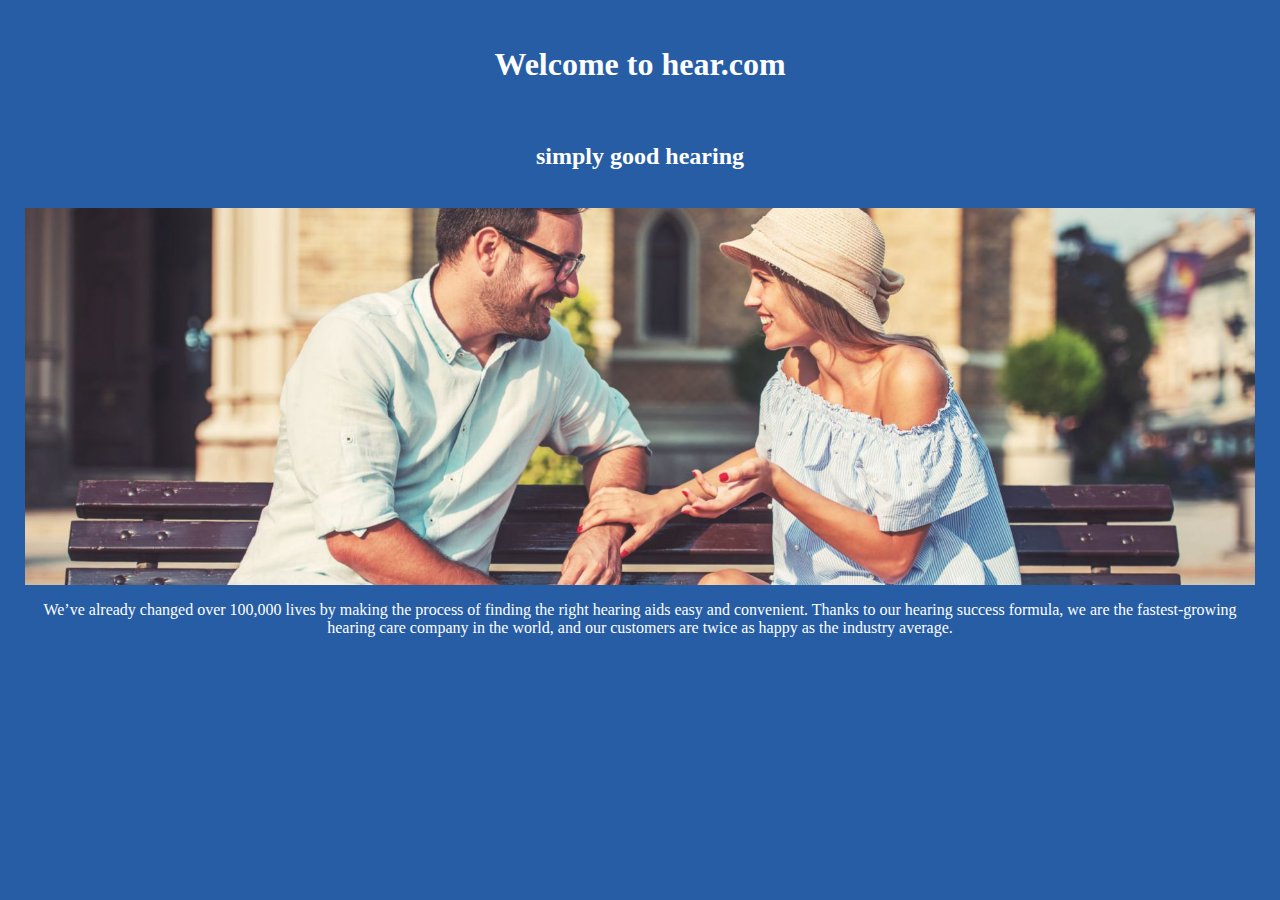
==== index.html @ 4ec5256d "landing page setup, header, subheader, hero picture, and body text" ====
<!DOCTYPE html>
<html lang="en">
<head>
  <meta charset="UTF-8">
  <meta name="viewport" content="width=device-width, initial-scale=1.0">
  <meta http-equiv="X-UA-Compatible" content="ie=edge">
  <link rel="stylesheet" href="stylesheets/style.css">
</head>
<body>
    <header>
        <h1>Welcome to hear.com</h1> <br/>
        <h2>simply good hearing</h2>
    </header> <br/>
    <img src="images/iStock-1071242884@2x@2x.jpg" alt="/"/>
    <p>
        We’ve already changed over 100,000 lives by making the process of finding the right hearing aids easy and convenient. Thanks to our hearing success formula, we are the fastest-growing hearing care company in the world, and our customers are twice as happy as the industry average.
    </p>
</body>
</html>
---- stylesheets/style.css ----
body {
    background-color: #265da5;
    display: flex;
    justify-content: center;
    text-align: center;
    color: white; 
    margin: 25px;
    flex-direction: column;
}
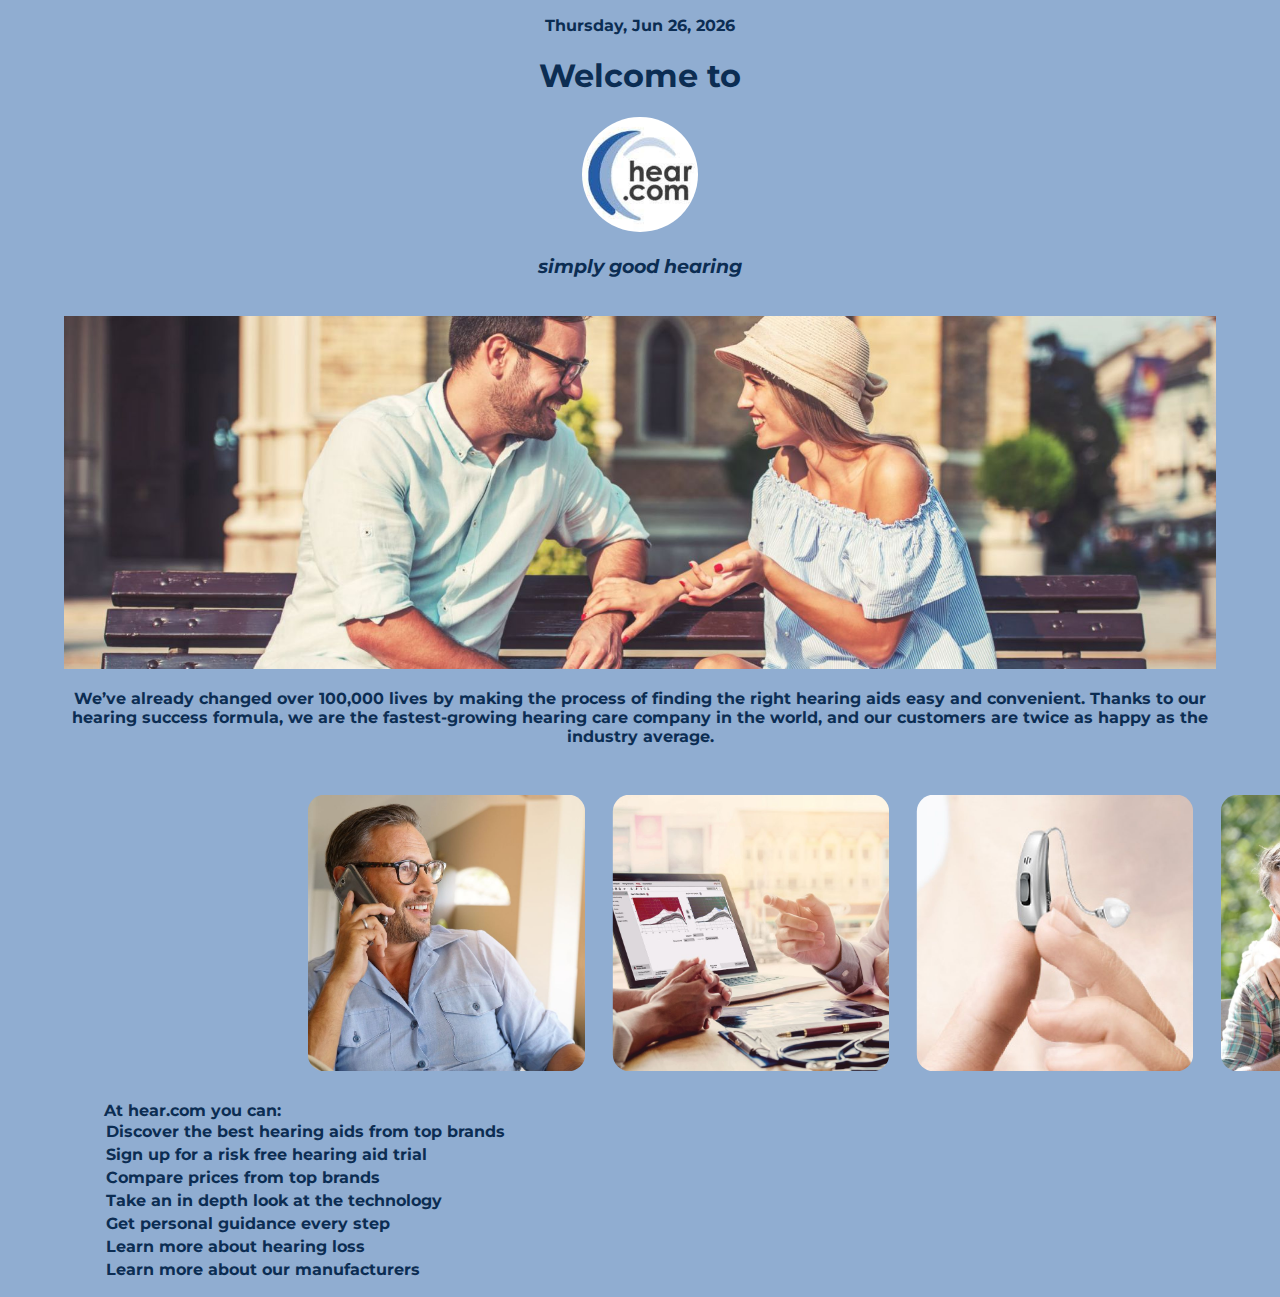
==== commit 2d418d96: "pictures, list, date added" ====
--- a/index.html
+++ b/index.html
@@ -5,15 +5,34 @@
   <meta name="viewport" content="width=device-width, initial-scale=1.0">
   <meta http-equiv="X-UA-Compatible" content="ie=edge">
   <link rel="stylesheet" href="stylesheets/style.css">
+  <link href="https://fonts.googleapis.com/css?family=Montserrat|Open+Sans&display=swap" rel="stylesheet">
 </head>
 <body>
     <header>
-        <h1>Welcome to hear.com</h1> <br/>
-        <h2>simply good hearing</h2>
+        <p id="date">April</p>
+        <h1>Welcome to</h1>
+        <img src="images/hear logo.jpeg" alt="" />
+        <h3>simply good hearing</h3>
     </header> <br/>
     <img src="images/iStock-1071242884@2x@2x.jpg" alt="/"/>
     <p>
         We’ve already changed over 100,000 lives by making the process of finding the right hearing aids easy and convenient. Thanks to our hearing success formula, we are the fastest-growing hearing care company in the world, and our customers are twice as happy as the industry average.
-    </p>
+    </p> <br />
+    <div>
+        <img src="images/step-1.jpg" alt="" />
+        <img src="images/step-2.jpg" alt="" />
+        <img src="images/step-3.jpg" alt="" />
+        <img src="images/step-4.jpg" alt="" />
+    </div>
+    <ul> At hear.com you can:
+        <li>Discover the best hearing aids from top brands</li>
+        <li>Sign up for a risk free hearing aid trial</li>
+        <li>Compare prices from top brands</li>
+        <li>Take an in depth look at the technology</li>
+        <li>Get personal guidance every step</li>
+        <li>Learn more about hearing loss</li>
+        <li>Learn more about our manufacturers</li>
+    </ul>
 </body>
+<script src="./src/date.js"></script>
 </html>--- a/stylesheets/style.css
+++ b/stylesheets/style.css
@@ -1,11 +1,53 @@
 body {
-    background-color: #265da5;
-    display: flex;
+    background-color: #90add1;
+    display: flexbox;
     justify-content: center;
     text-align: center;
-    color: white; 
-    margin: 25px;
+    color: #0c2d53;
+    margin-left: 5%;
+    margin-right: 5%;
     flex-direction: column;
+    /* padding: 10% */
+    font-family: 'Montserrat', sans-serif;
+    font-weight: bolder;
 }
 
+img {
+    width: 100%;
+}
 
+h3 {
+    font-style: italic;
+}
+
+header img {
+    width: 10%;
+    border-radius: 50%;
+}
+
+div {
+    display: flex;
+    justify-content: space-around;
+    margin-left: 20%;
+    margin-right: 20%;
+}
+
+div img {
+    width: 40%;
+    padding: 2%;
+    border-radius: 10%;
+}
+
+ul {
+    list-style-type: none;
+    display: flex;
+    flex-direction: column;
+    justify-content: flex-start;
+    align-content: flex-start;
+    text-align: left;
+}
+
+ul li {
+    padding : 2px
+}
+
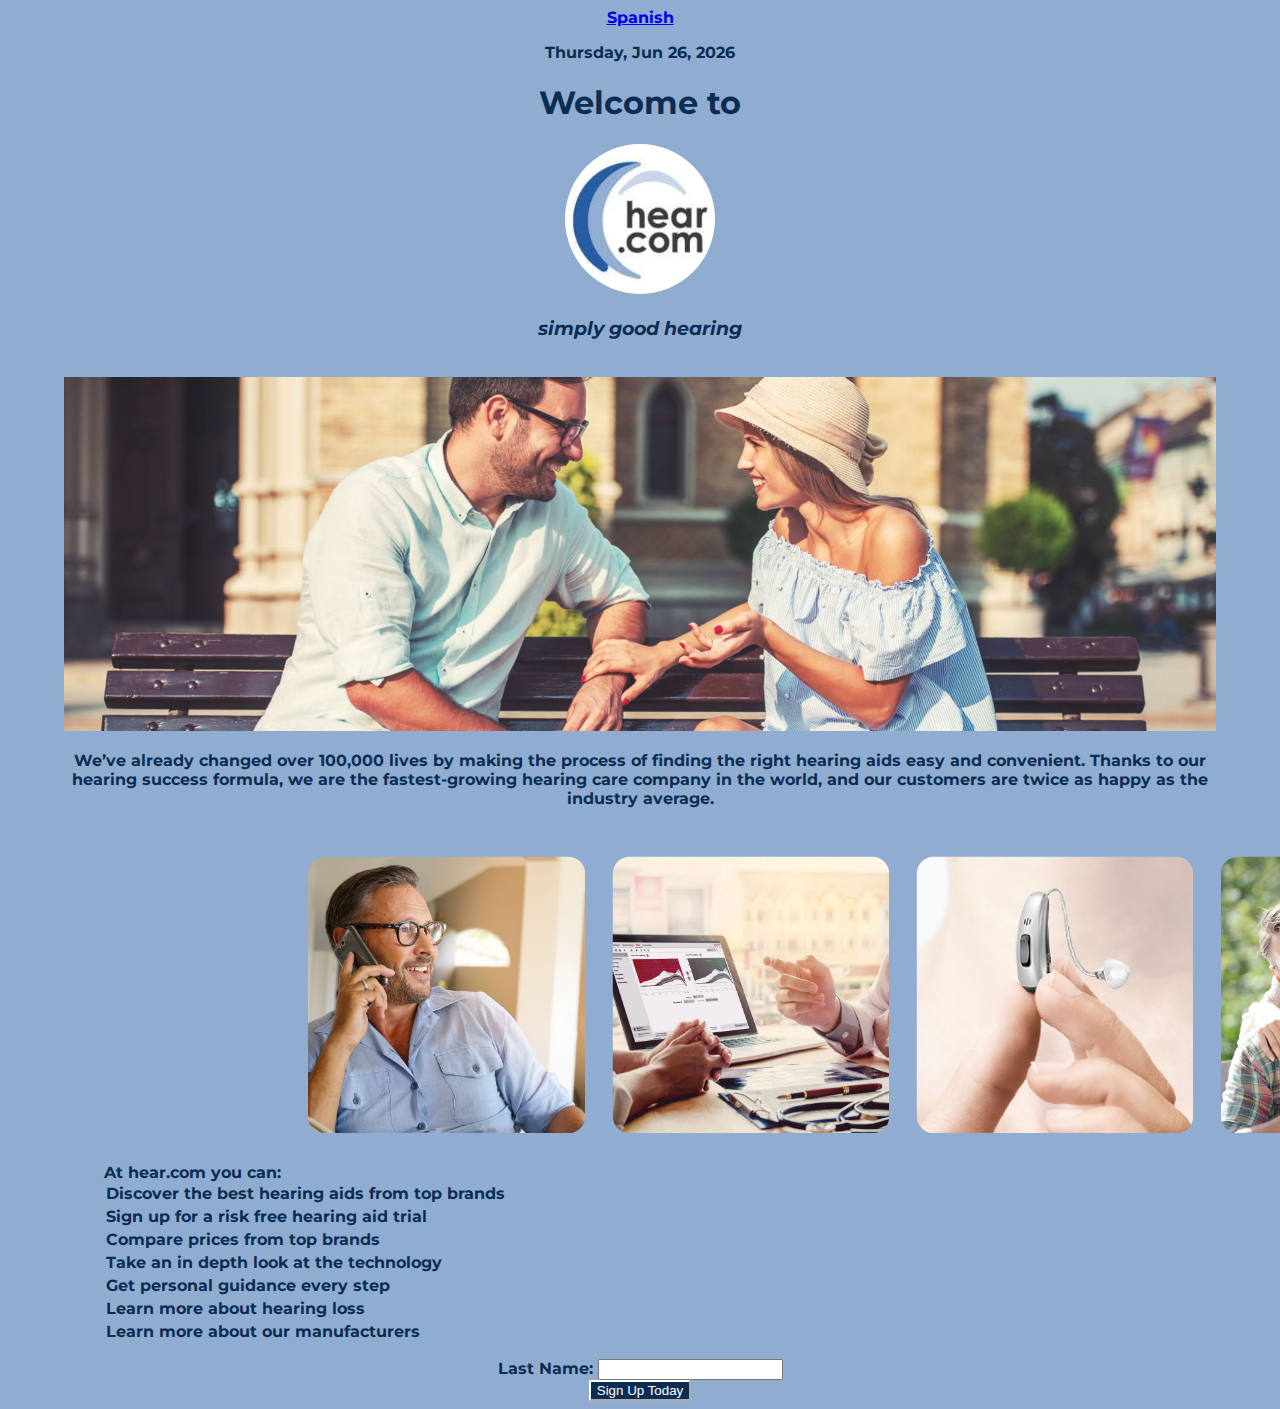
==== commit ba637e7d: "spanish version, mobile friendly, form, responsive updates" ====
--- a/index.html
+++ b/index.html
@@ -9,6 +9,7 @@
 </head>
 <body>
     <header>
+        <a href="./spanish.html">Spanish</a>
         <p id="date">April</p>
         <h1>Welcome to</h1>
         <img src="images/hear logo.jpeg" alt="" />
@@ -33,6 +34,11 @@
         <li>Learn more about hearing loss</li>
         <li>Learn more about our manufacturers</li>
     </ul>
+    <form>
+        <label>Last Name: </label>
+        <input type="text" /> <br/>  
+        <button>Sign Up Today</button>
+    </form>
 </body>
 <script src="./src/date.js"></script>
 </html>--- a/stylesheets/style.css
+++ b/stylesheets/style.css
@@ -21,7 +21,7 @@
 }
 
 header img {
-    width: 10%;
+    width: 150px;
     border-radius: 50%;
 }
 
@@ -30,6 +30,7 @@
     justify-content: space-around;
     margin-left: 20%;
     margin-right: 20%;
+
 }
 
 div img {
@@ -42,7 +43,7 @@
     list-style-type: none;
     display: flex;
     flex-direction: column;
-    justify-content: flex-start;
+    /* justify-content: flex-start; */
     align-content: flex-start;
     text-align: left;
 }
@@ -51,3 +52,48 @@
     padding : 2px
 }
 
+button {
+    background-color: #0c2d53;
+    color: white;
+    border-radius: 5%;
+    border-color: white;
+}
+
+@media all and (max-width: 1000px) {
+    div {
+        display: flex;
+        justify-content: space-between;
+        margin-left: 20%;
+        margin-right: 20%;
+        flex-wrap: wrap;
+    }
+    div img {
+        width: 40%;
+        padding: 2%;
+        border-radius: 10%;
+    }
+    
+}
+
+@media all and (max-width: 767px) {
+
+    header img {
+        width: 25%;
+        border-radius: 50%;
+    }
+    
+    div {
+        display: flex;
+        flex-direction: column;
+        justify-content: center;
+        align-items: center;
+        /* margin-left: 20%;
+        margin-right: 20%; */
+    }
+    div img {
+        width: 80%;
+        padding: 2%;
+        border-radius: 10%;
+    }
+
+}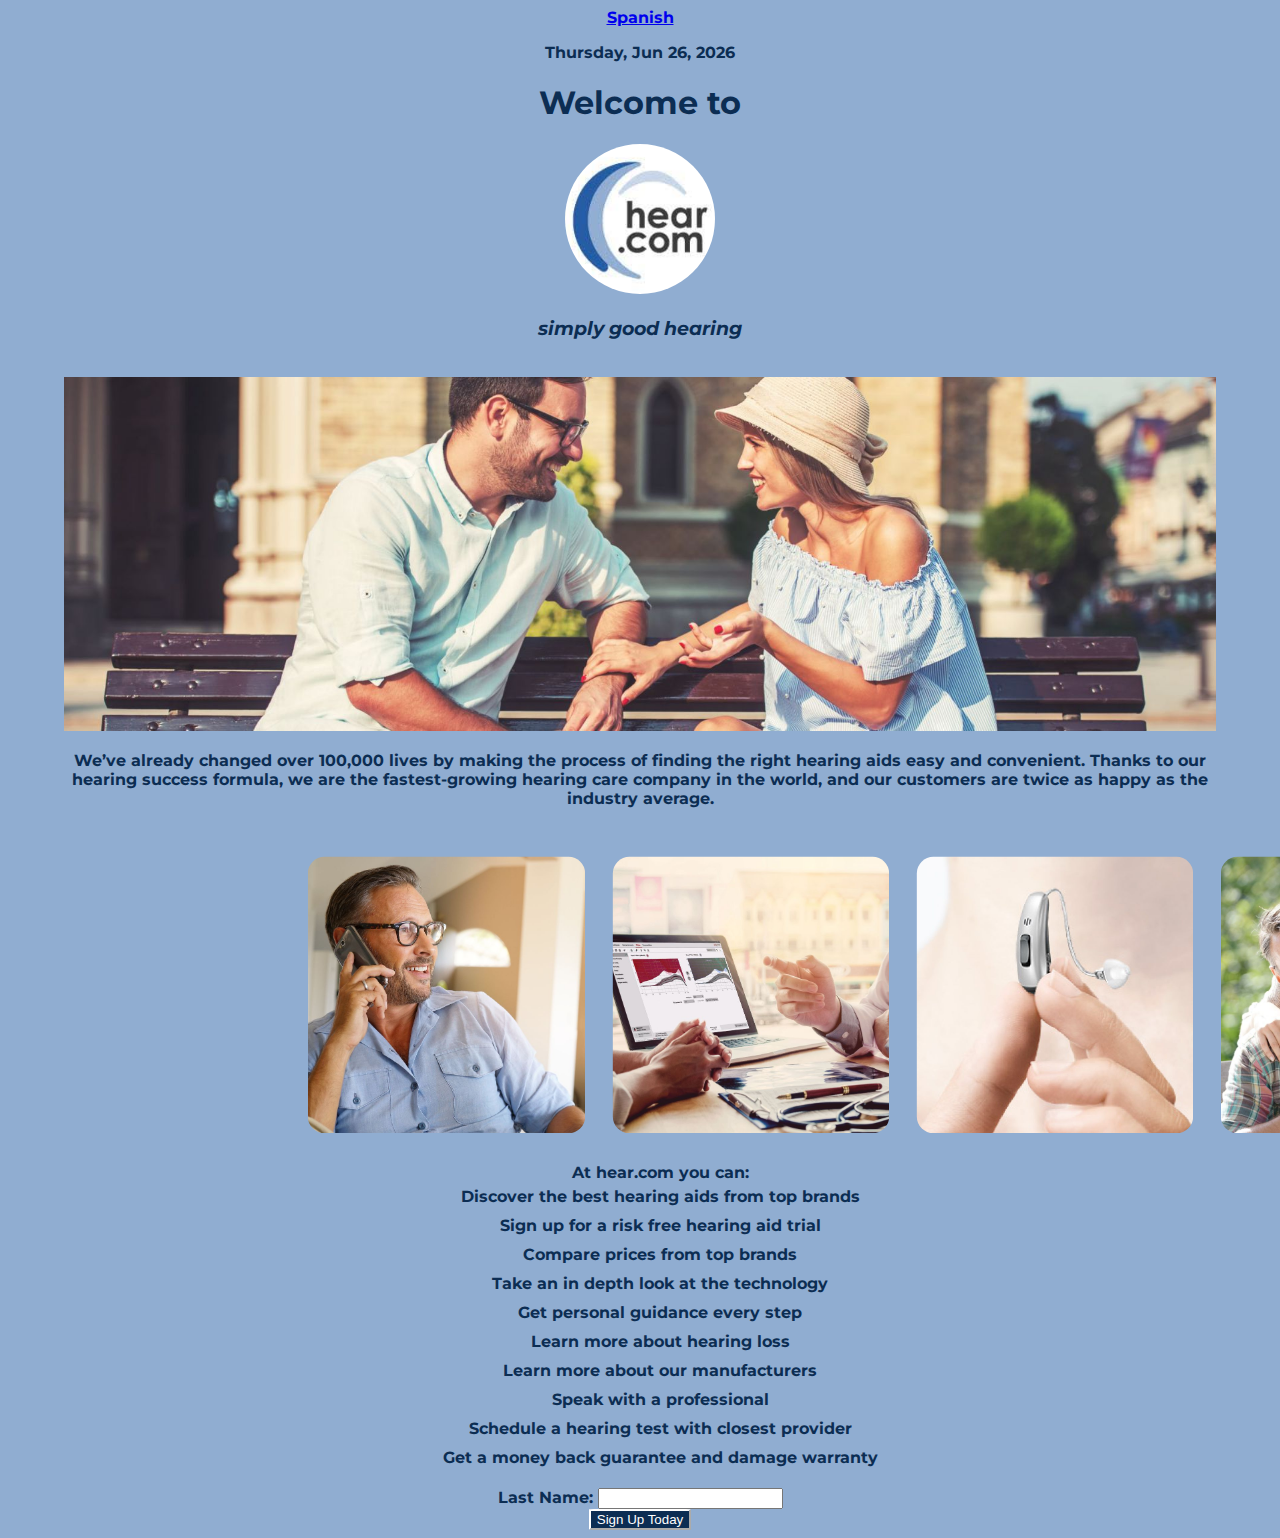
==== commit 74de630f: "added alert" ====
--- a/index.html
+++ b/index.html
@@ -10,8 +10,8 @@
 <body>
     <header>
         <a href="./spanish.html">Spanish</a>
-        <p id="date">April</p>
-        <h1>Welcome to</h1>
+        <p id="date">Default Date</p>
+        <h1 id="header">Default Header</h1>
         <img src="images/hear logo.jpeg" alt="" />
         <h3>simply good hearing</h3>
     </header> <br/>
@@ -33,6 +33,9 @@
         <li>Get personal guidance every step</li>
         <li>Learn more about hearing loss</li>
         <li>Learn more about our manufacturers</li>
+        <li>Speak with a professional</li>
+        <li>Schedule a hearing test with closest provider</li>
+        <li>Get a money back guarantee and damage warranty</li>
     </ul>
     <form>
         <label>Last Name: </label>
--- a/stylesheets/style.css
+++ b/stylesheets/style.css
@@ -45,11 +45,11 @@
     flex-direction: column;
     /* justify-content: flex-start; */
     align-content: flex-start;
-    text-align: left;
+    text-align: center;
 }
 
 ul li {
-    padding : 2px
+    padding : 5px
 }
 
 button {
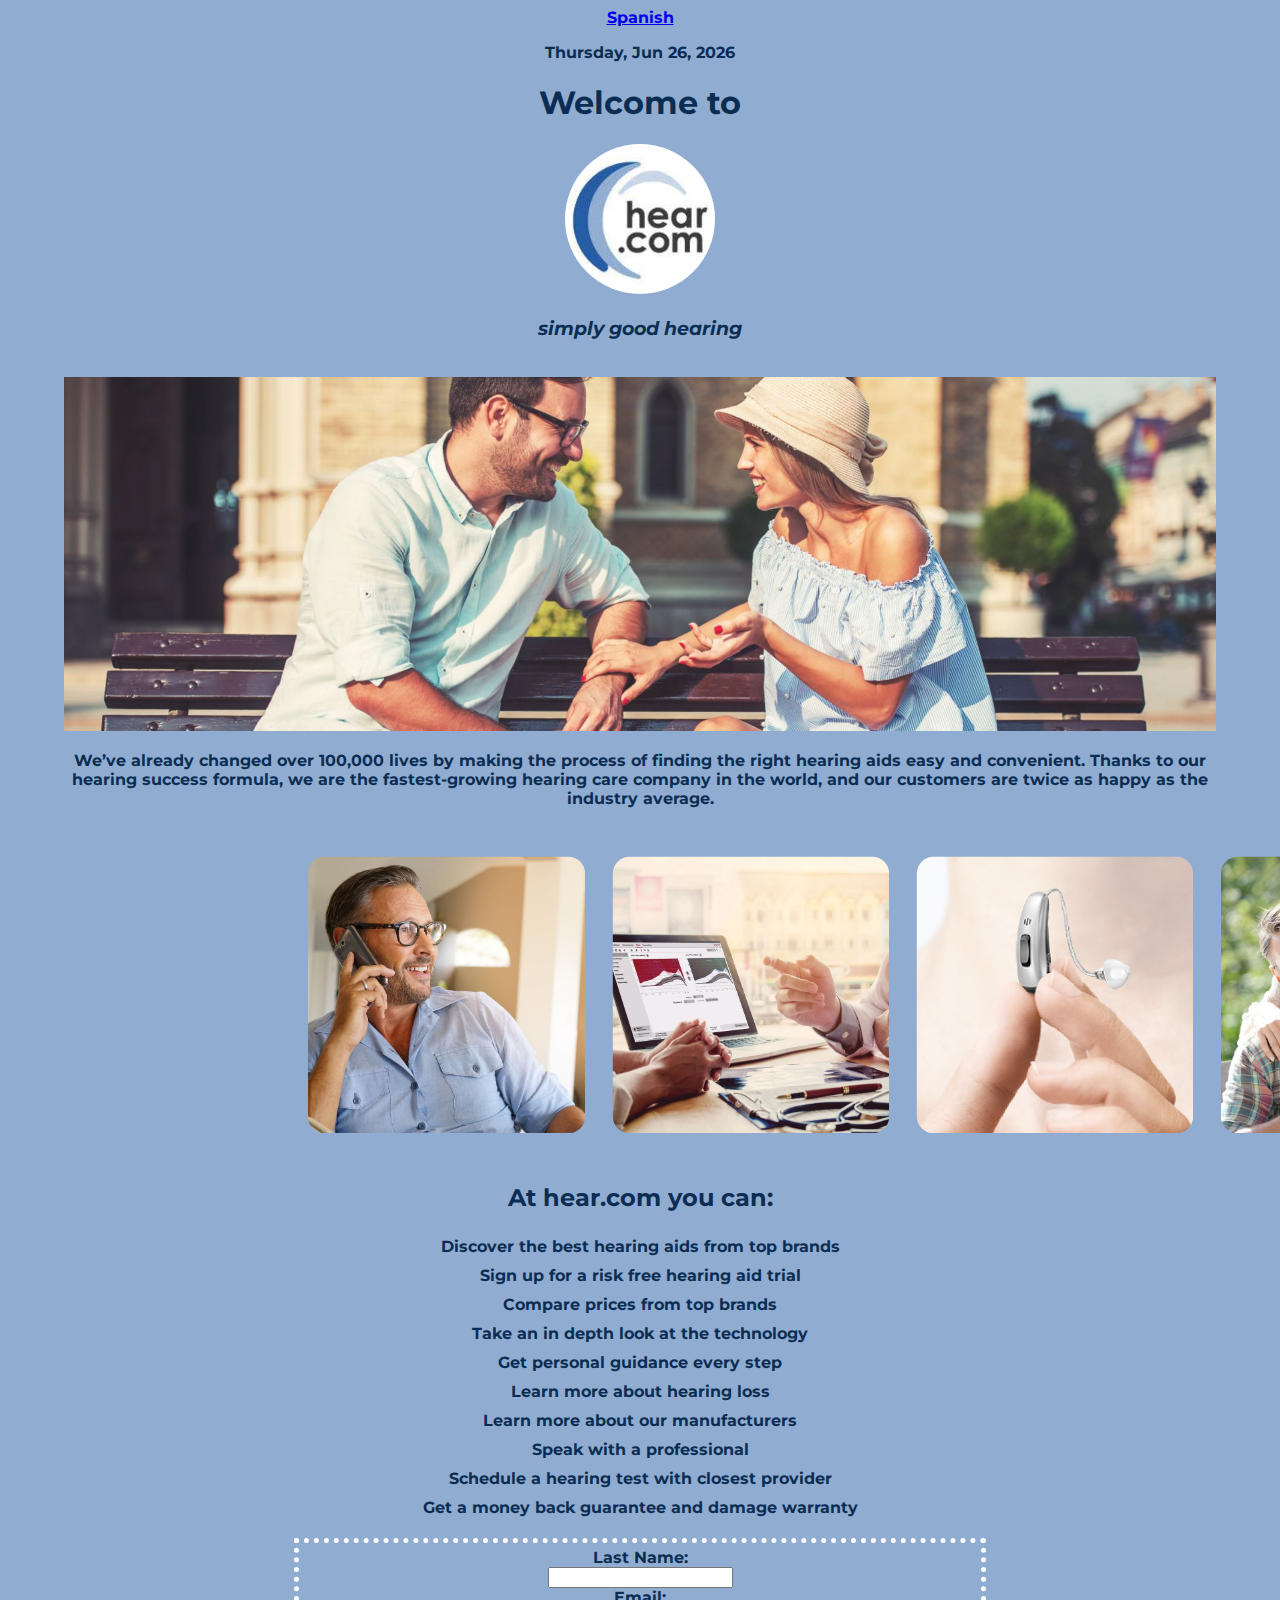
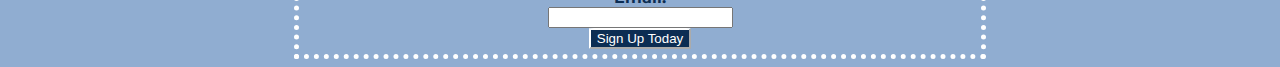
==== commit 0d5e78f7: "form decorated" ====
--- a/index.html
+++ b/index.html
@@ -25,7 +25,7 @@
         <img src="images/step-3.jpg" alt="" />
         <img src="images/step-4.jpg" alt="" />
     </div>
-    <ul> At hear.com you can:
+    <ul> <h2>At hear.com you can:</h2>
         <li>Discover the best hearing aids from top brands</li>
         <li>Sign up for a risk free hearing aid trial</li>
         <li>Compare prices from top brands</li>
@@ -37,11 +37,15 @@
         <li>Schedule a hearing test with closest provider</li>
         <li>Get a money back guarantee and damage warranty</li>
     </ul>
-    <form>
-        <label>Last Name: </label>
-        <input type="text" /> <br/>  
-        <button>Sign Up Today</button>
-    </form>
+    <div id="form">
+        <form>
+            <label>Last Name: </label><br/>
+            <input type="text" name="last"/> <br/> 
+            <label>Email: </label> <br/>
+            <input type="text" name="email"/> <br/> 
+            <button>Sign Up Today</button>
+        </form>
+    </div>
 </body>
 <script src="./src/date.js"></script>
 </html>--- a/stylesheets/style.css
+++ b/stylesheets/style.css
@@ -46,11 +46,24 @@
     /* justify-content: flex-start; */
     align-content: flex-start;
     text-align: center;
+    padding-right: 10%;
+    padding-left: 10%;
 }
 
 ul li {
     padding : 5px
 }
+
+#form {
+    text-align: center;
+    border-color:white;
+    border-style: dotted;
+    border-width: 5px;
+    display: flex;
+    padding: 5px
+}
+
+
 
 button {
     background-color: #0c2d53;
